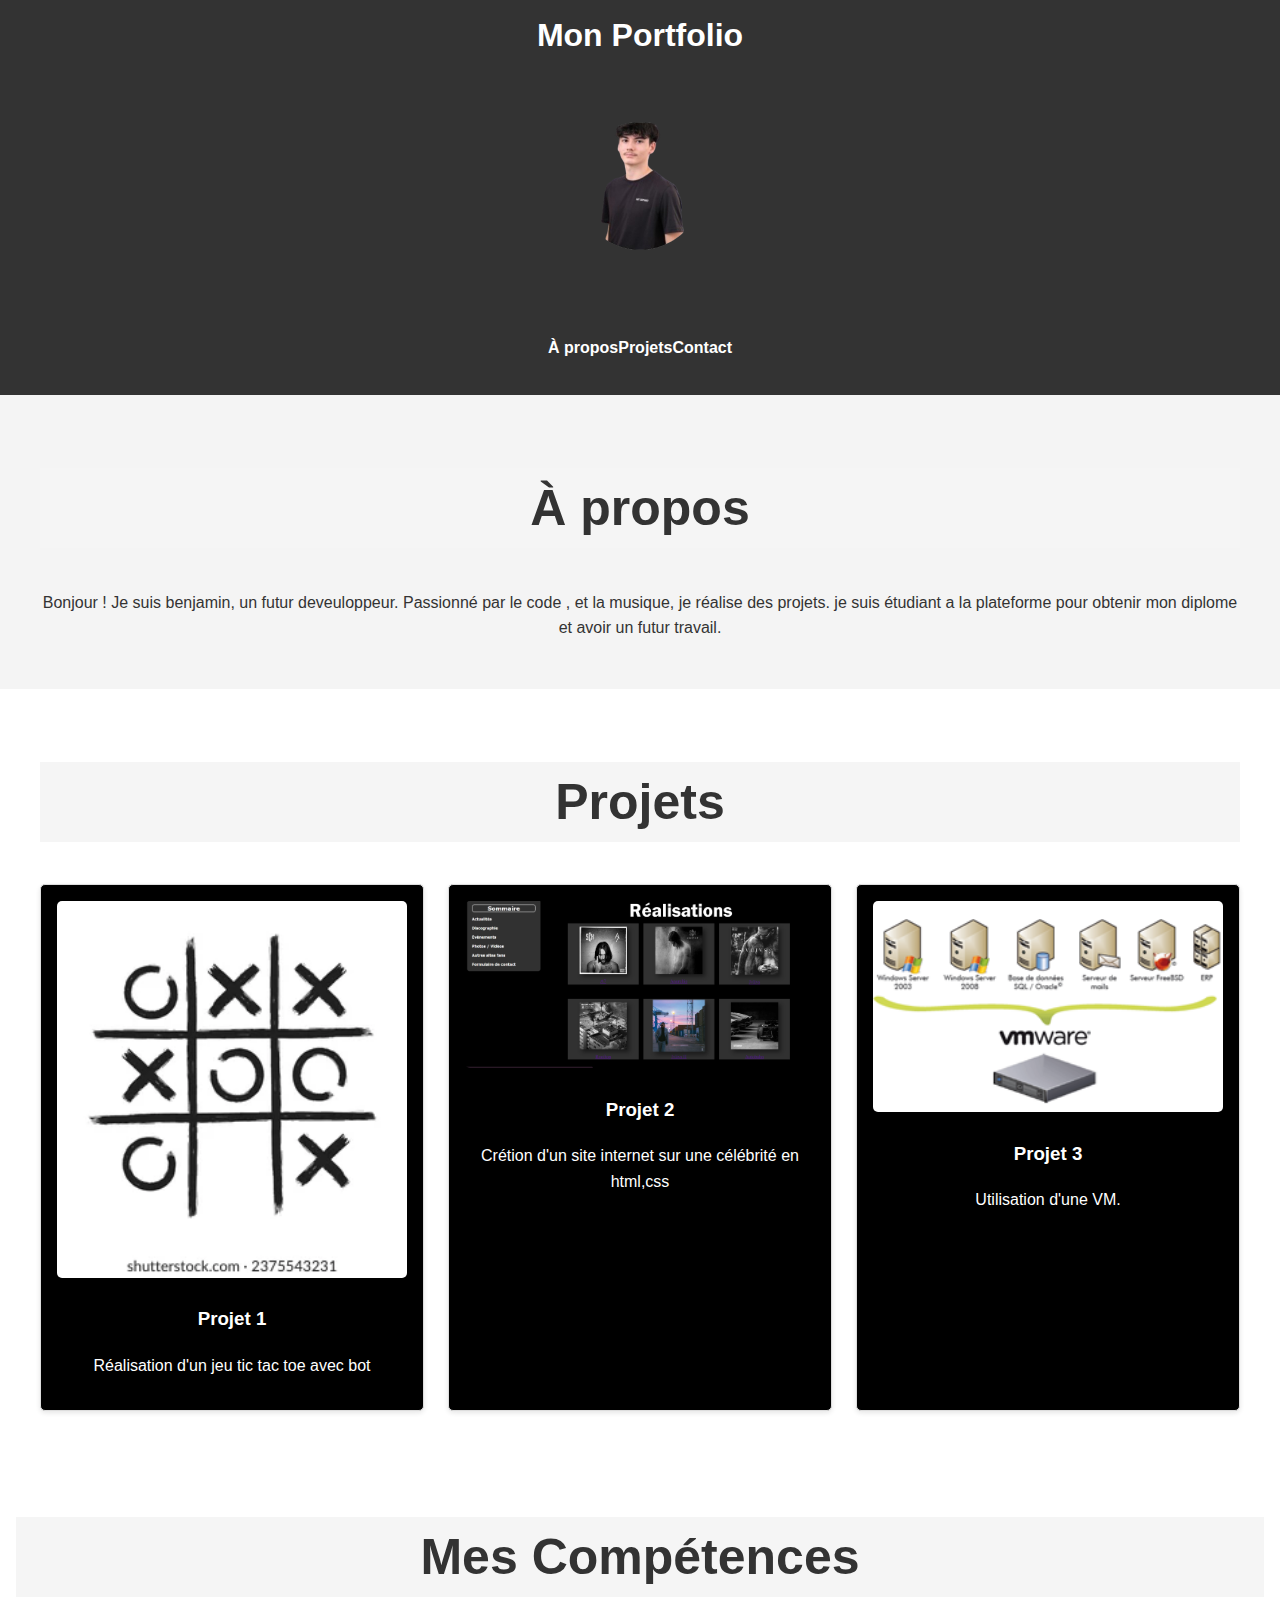
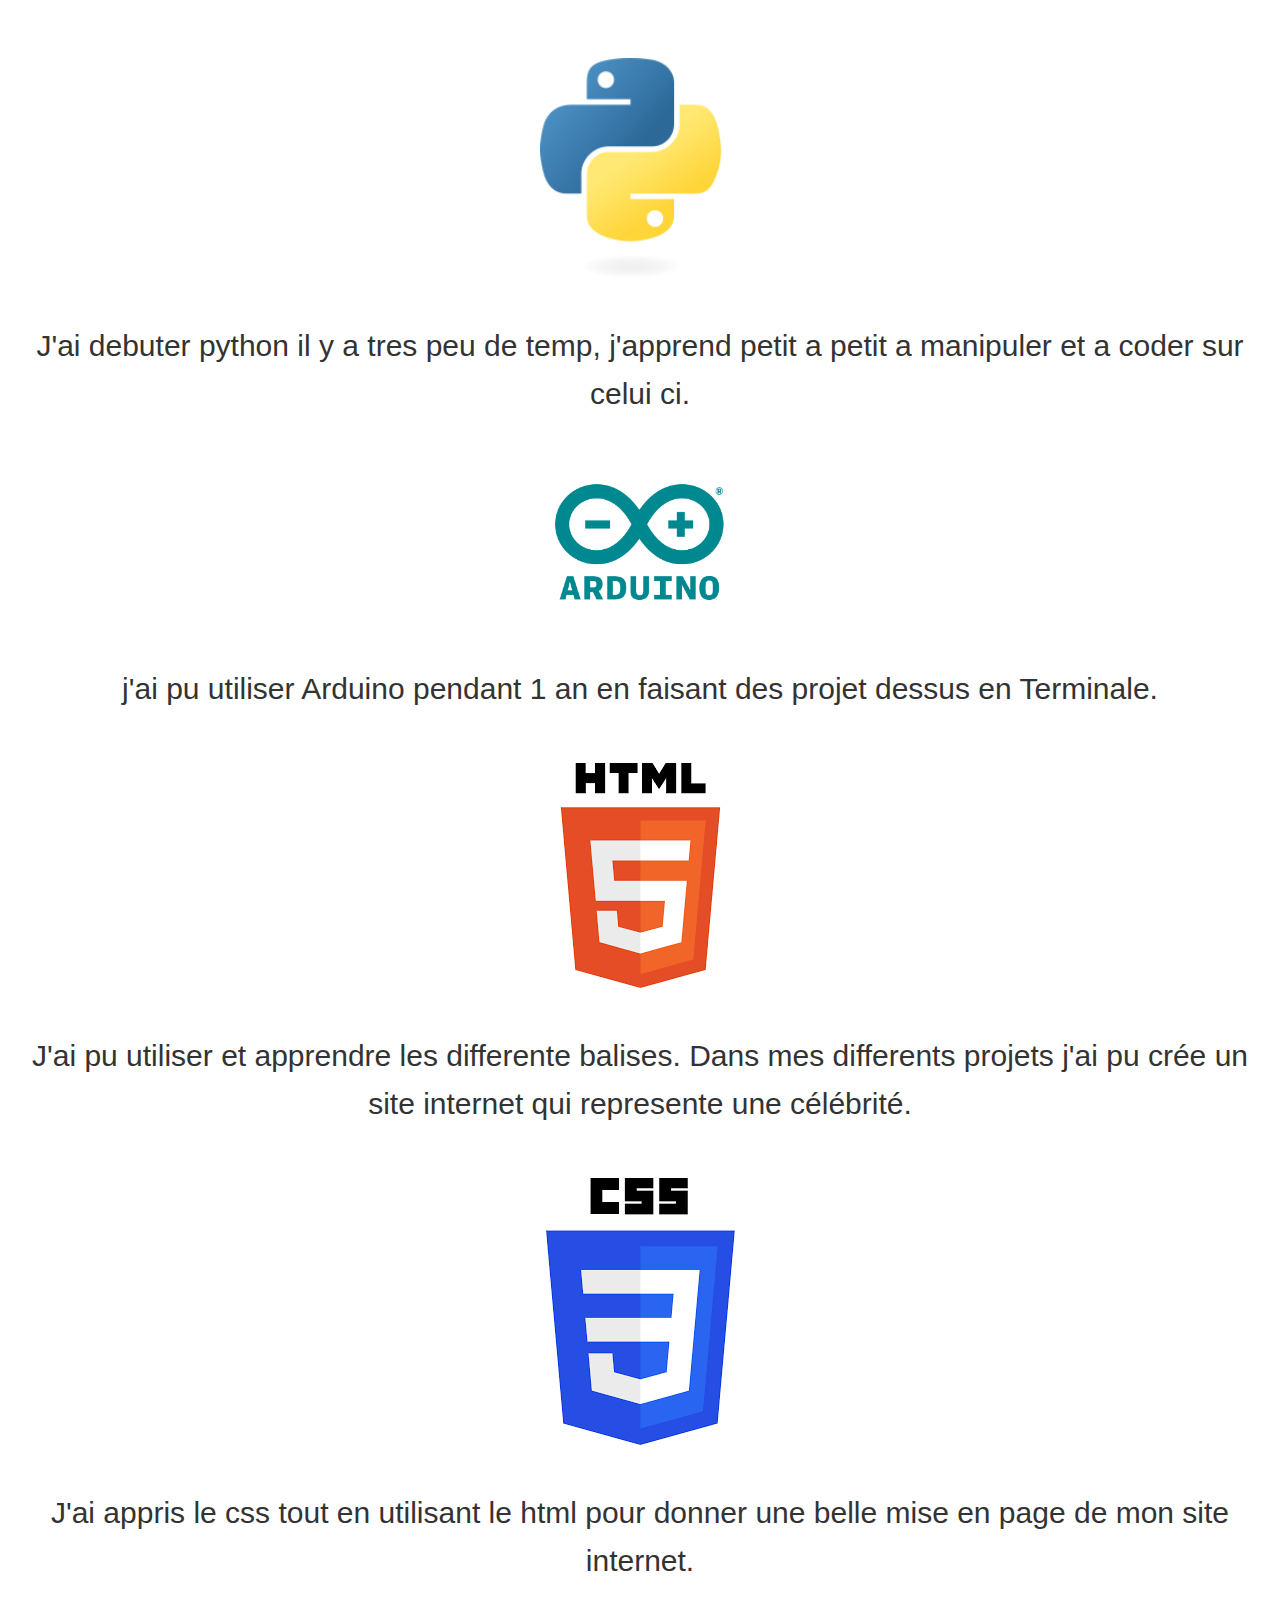
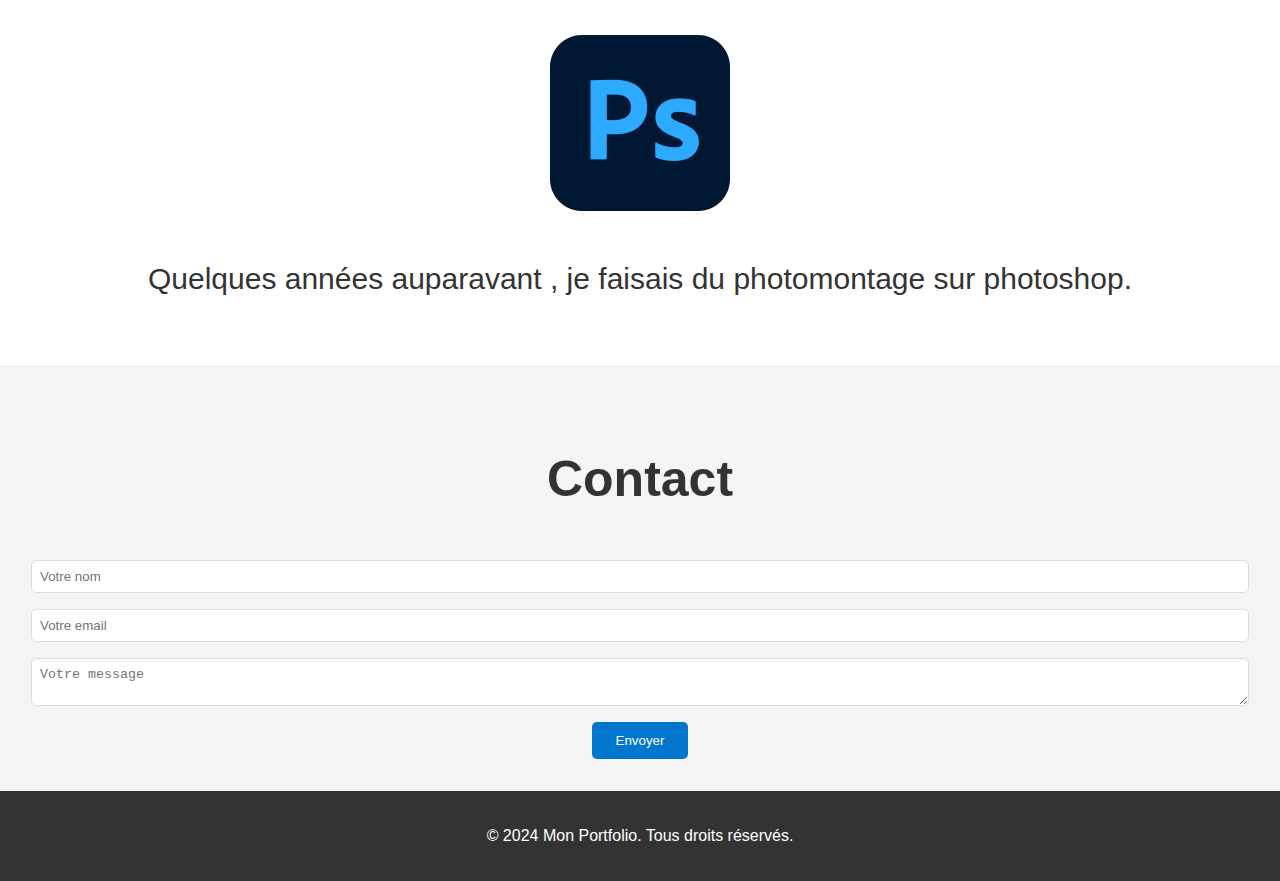
==== index.html @ 0ea674a9 "portofolio" ====
<!DOCTYPE html>
<html lang="fr">
<head>
    <meta charset="UTF-8">
    <meta name="viewport" content="width=device-width, initial-scale=1.0">
    <title>Portfolio</title>
    <link rel="stylesheet" href="index.html">
    <link rel="stylesheet" href="mobile.css">
</head>
<body>
    <header>
        <div class="container">
            <h1>Mon Portfolio</h1>
            <img id="photobenjamin" src="moi.png" width="250"   height="auto"  alt="photo benjamin">
            <nav>
                <ul>
                    <li><a href="#about">À propos</a></li>
                    <li><a href="#projects">Projets</a></li>
                    <li><a href="#contact">Contact</a></li>
                </ul>
            </nav>
        </div>
    </header>
    <main>
        <section id="about" class="about">
            <div class="container">
                <h2>À propos</h2>
                <p>Bonjour ! Je suis benjamin, un futur deveuloppeur. Passionné par le code , et la musique, je réalise des projets. 
                    je suis étudiant a la plateforme pour obtenir mon diplome et avoir un futur travail.
                </p>
            </div>
        </section>
        <section id="projects" class="projects">
            <div class="container">
                <h2>Projets</h2>
                <div class="project-grid">
                    <div class="project">
                        <img src="tic-tac-toe.webp" alt="Projet 1">
                        <h3>Projet 1</h3>
                        <p>Réalisation d'un jeu tic tac toe avec bot</p>
                    </div>
                    <div class="project">
                        <img src="site.png" alt="Projet 2">
                        <h3>Projet 2</h3>
                        <p>Crétion d'un site internet sur une célébrité en html,css</p>
                    </div>
                    <div class="project">
                        <img src="vm.png" alt="Projet 3">
                        <h3>Projet 3</h3>
                        <p>Utilisation d'une VM.</p>
                    </div>
                </div>
            </div>
        </section>
        <section id="about" class="compétence">
            <h2>Mes Compétences</h2>
            <div class="colorcompetence">
            <div class="imagecompetence">
                <div class="competencepython">
                    <img src="python.png" width="200" height="auto"   alt="logo python" >
                    <p class="text-compétence">J'ai debuter python il y a tres peu de temp, j'apprend petit a petit a manipuler et a coder sur celui ci.</p>
                </div>

                <div class="competencearduino">
                    <img src="arduino.png"width="200" height="auto"  alt="logo arduino">
                    <p class="text-compétence">j'ai pu utiliser Arduino pendant 1 an en faisant des projet dessus en Terminale.</p>
                </div>
                <div class="competencehtml">
                    <img src="html.png" alt="image html">
                    <p class="text-compétence">J'ai pu utiliser et apprendre les differente balises.
                    Dans mes differents projets j'ai pu crée un site internet qui represente une célébrité.
                    </p>
                </div>
                <div class="competencecss">
                    <img src="css.png" alt="image css">
                    <p>J'ai appris le css tout en utilisant le html pour donner une belle mise en page de mon site internet.</p>
                </div>
                <div class="competencecss">
                    <img src="photoshop.png" alt="image ps">
                    <p>Quelques années auparavant , je faisais du photomontage sur photoshop.</p>
                </div>
                </div>

            </div>
            </div>
        </section>
        <section id="contact" class="contact">
            <div class="container">
                <h2>Contact</h2>
                <form action="#" method="post">
                    <input type="text" name="name" placeholder="Votre nom" required>
                    <input type="email" name="email" placeholder="Votre email" required>
                    <textarea name="message" placeholder="Votre message" required></textarea>
                    <button type="submit">Envoyer</button>
                </form>
            </div>
        </section>
    </main>
    <footer>
        <div class="container">
            <p>&copy; 2024 Mon Portfolio. Tous droits réservés.</p>
        </div>
    </footer>
</body>
</html>
---- mobile.css ----
/* Version de base (mobile-first) */
body {
    margin: 0;
    font-family: Arial, sans-serif;
    line-height: 1.6;
    color: #333;
}
#photobenjamin:hover {
    animation: benj 2s infinite;
}
@keyframes benj {
    0% { transform: translate(0); }
    25% { transform: translate(30px); }
    50% { transform: translate(-30px); }
    100% { transform: translate(0); }
}
#photobenjamin {
    display: block;
    margin: 0 auto;
    max-width: 80%; /* Ajuste l'image pour les petits écrans */
    height: auto;
    transition: 400ms;
}
.container {
    width: 90%;
    margin: 0 auto;
}

header {
    background-color: #333;
    color: #fff;
    padding: 10px;
    text-align: center; /* Centrage du texte pour mobile */
}
header h1 {
    margin: 0;
}
nav ul {
    display: flex;
    flex-direction: column;
    align-items: center;
    padding: 0;
    list-style: none;
    margin: 1rem 0;
}
nav ul li {
    margin: 0.5rem 0;
}
nav ul li a {
    color: #fff;
    text-decoration: none;
    font-weight: bold;
}
main section {
    padding: 2rem 1rem;
    text-align: center;
}
.about, .contact {
    background: #f4f4f4;
}
.projects .project-grid {
    display: grid;
    grid-template-columns: 1fr; /* Une seule colonne par défaut */
    gap: 1.5rem;
}
.project:hover {
    transition: 400ms;
    transform: scale(1.1);
    background-color: white;
}
.project {
    background-color: black;
    border: 1px solid #ddd;
    padding: 1rem;
    border-radius: 5px;
    box-shadow: 0 2px 5px rgba(0, 0, 0, 0.1);
    color: white;
}
.project img {
    width: 100%;
    border-radius: 5px;
}
h2 {
    background-color: whitesmoke;
    font-size: 30px; /* Taille réduite pour mobile */
    font-family: 'Franklin Gothic Medium', 'Arial Narrow', Arial, sans-serif;
}
.imagecompetence {
    display: flex;
    flex-direction: column;
    align-items: center;
}
.competencearduino, .competencepython, .competencehtml, .competencecss {
    text-align: center;
    font-family: 'Franklin Gothic Medium', 'Arial Narrow', Arial, sans-serif;
    font-size: 20px;
    margin-top: 20px;
}
form {
    display: flex;
    flex-direction: column;
    align-items: center;
    gap: 1rem;
}
form input, form textarea {
    width: 100%;
    padding: 0.5rem;
    border: 1px solid #ddd;
    border-radius: 5px;
}
form button {
    background: #0077cc;
    color: #fff;
    border: none;
    padding: 0.7rem 1.5rem;
    border-radius: 5px;
    cursor: pointer;
}
form button:hover {
    background: #005fa3;
}
footer {
    background: #333;
    color: #fff;
    text-align: center;
    padding: 1rem 0;
}

/* Media Queries pour écrans moyens (tablettes, 768px et plus) */
@media (min-width: 768px) {
    nav ul {
        flex-direction: row;
        justify-content: center;
    }
    .projects .project-grid {
        grid-template-columns: repeat(2, 1fr); /* Deux colonnes pour tablettes */
    }
}

/* Media Queries pour écrans larges (ordinateurs, 1024px et plus) */
@media (min-width: 1024px) {
    .container {
        width: 100%;
        max-width: 1200px;
    }
    .projects .project-grid {
        grid-template-columns: repeat(3, 1fr); /* Trois colonnes pour desktop */
    }
    h2 {
        font-size: 50px; /* Texte plus grand pour desktop */
    }
    .competencearduino, .competencepython, .competencehtml, .competencecss {
        font-size: 30px;
    }
}
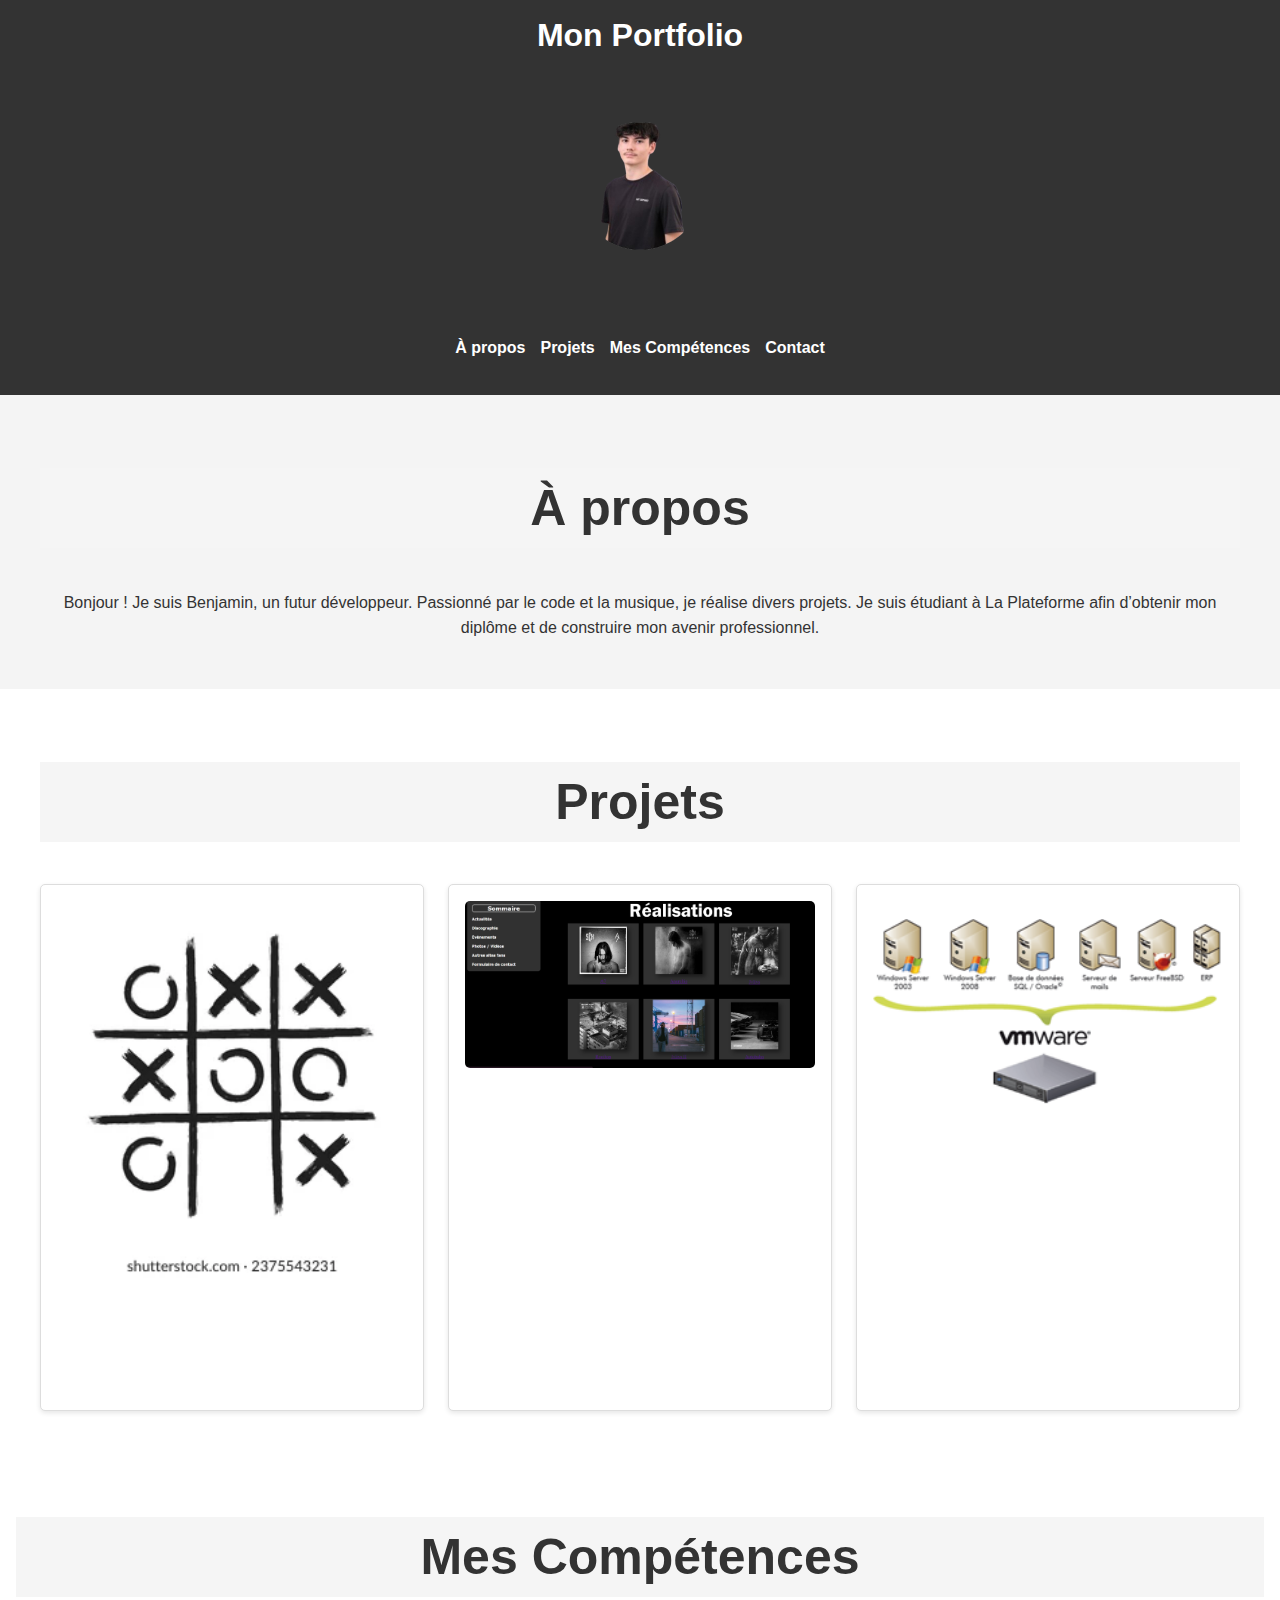
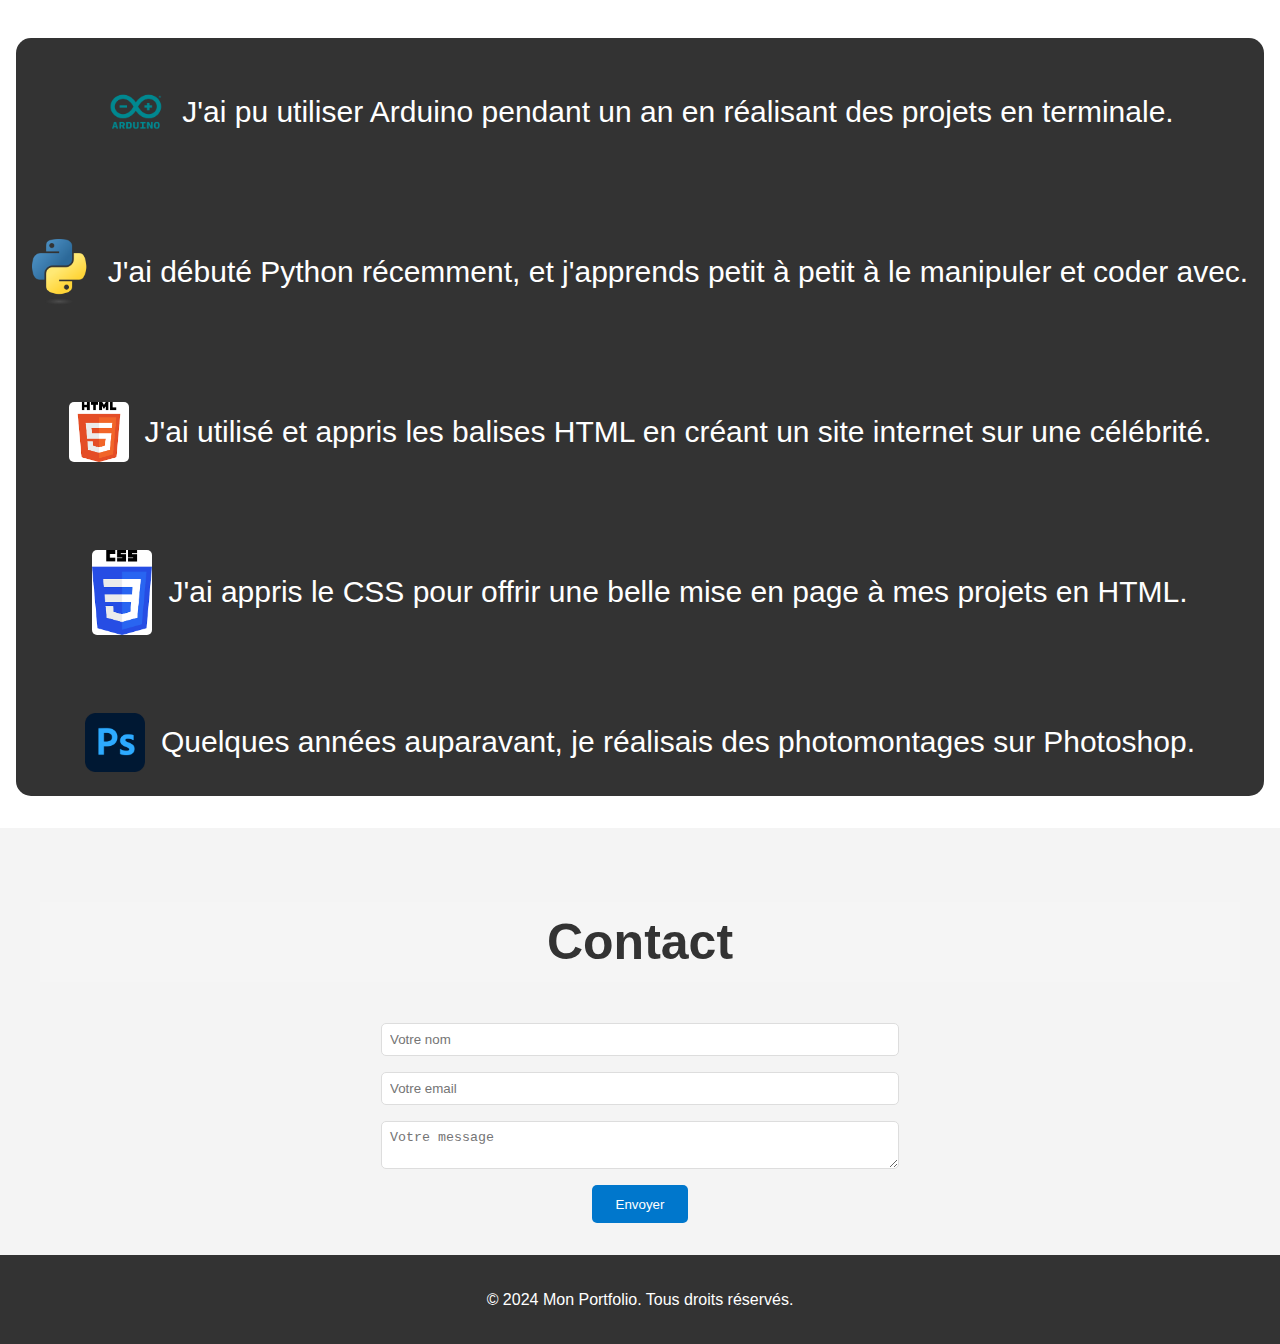
==== commit 47812c88: "portfolio" ====
--- a/index.html
+++ b/index.html
@@ -4,7 +4,7 @@
     <meta charset="UTF-8">
     <meta name="viewport" content="width=device-width, initial-scale=1.0">
     <title>Portfolio</title>
-    <link rel="stylesheet" href="index.html">
+    <link rel="stylesheet" href="benjamin.css">
     <link rel="stylesheet" href="mobile.css">
 </head>
 <body>
@@ -16,6 +16,7 @@
                 <ul>
                     <li><a href="#about">À propos</a></li>
                     <li><a href="#projects">Projets</a></li>
+                    <li><a href="#competences">Mes Compétences</a></li>
                     <li><a href="#contact">Contact</a></li>
                 </ul>
             </nav>
@@ -25,8 +26,8 @@
         <section id="about" class="about">
             <div class="container">
                 <h2>À propos</h2>
-                <p>Bonjour ! Je suis benjamin, un futur deveuloppeur. Passionné par le code , et la musique, je réalise des projets. 
-                    je suis étudiant a la plateforme pour obtenir mon diplome et avoir un futur travail.
+                <p>Bonjour ! Je suis Benjamin, un futur développeur. Passionné par le code et la musique, je réalise divers projets.
+                    Je suis étudiant à La Plateforme afin d’obtenir mon diplôme et de construire mon avenir professionnel.
                 </p>
             </div>
         </section>
@@ -52,33 +53,30 @@
                 </div>
             </div>
         </section>
-        <section id="about" class="compétence">
+        <section id="competences">
             <h2>Mes Compétences</h2>
             <div class="colorcompetence">
-            <div class="imagecompetence">
-                <div class="competencepython">
-                    <img src="python.png" width="200" height="auto"   alt="logo python" >
-                    <p class="text-compétence">J'ai debuter python il y a tres peu de temp, j'apprend petit a petit a manipuler et a coder sur celui ci.</p>
-                </div>
-
-                <div class="competencearduino">
-                    <img src="arduino.png"width="200" height="auto"  alt="logo arduino">
-                    <p class="text-compétence">j'ai pu utiliser Arduino pendant 1 an en faisant des projet dessus en Terminale.</p>
-                </div>
-                <div class="competencehtml">
-                    <img src="html.png" alt="image html">
-                    <p class="text-compétence">J'ai pu utiliser et apprendre les differente balises.
-                    Dans mes differents projets j'ai pu crée un site internet qui represente une célébrité.
-                    </p>
-                </div>
-                <div class="competencecss">
-                    <img src="css.png" alt="image css">
-                    <p>J'ai appris le css tout en utilisant le html pour donner une belle mise en page de mon site internet.</p>
-                </div>
-                <div class="competencecss">
-                    <img src="photoshop.png" alt="image ps">
-                    <p>Quelques années auparavant , je faisais du photomontage sur photoshop.</p>
-                </div>
+                <div class="imagecompetence">
+                    <div class="competencearduino">
+                        <img src="arduino.png" alt="Logo Arduino">
+                        <p class="text-compétence">J'ai pu utiliser Arduino pendant un an en réalisant des projets en terminale.</p>
+                    </div>
+                    <div class="competencepython">
+                        <img src="python.png" alt="Logo Python">
+                        <p class="text-compétence">J'ai débuté Python récemment, et j'apprends petit à petit à le manipuler et coder avec.</p>
+                    </div>
+                    <div class="competencehtml">
+                        <img src="html.png" alt="Logo HTML">
+                        <p class="text-compétence">J'ai utilisé et appris les balises HTML en créant un site internet sur une célébrité.</p>
+                    </div>
+                    <div class="competencecss">
+                        <img src="css.png" alt="Logo CSS">
+                        <p class="text-compétence">J'ai appris le CSS pour offrir une belle mise en page à mes projets en HTML.</p>
+                    </div>
+                    <div class="competencephotoshop">
+                        <img src="photoshop.png" alt="Logo Photoshop">
+                        <p class="text-compétence">Quelques années auparavant, je réalisais des photomontages sur Photoshop.</p>
+                    </div>
                 </div>
 
             </div>
--- a/benjamin.css
+++ b/benjamin.css
@@ -0,0 +1,166 @@
+html{
+    scroll-behavior: smooth; /* Ajoute un défilement fluide sur toute la page */
+}
+body {
+    margin: 0;
+    font-family: Arial, sans-serif;
+    line-height: 1.6;
+    color: #333;
+}
+#photobenjamin:hover{
+    animation: benj 2s infinite;
+}
+@keyframes benj{
+    0%{
+        transform: translate(0);
+    }
+    25%{
+        transform: translate(100px);
+    }
+    50%{
+        transform: translate(-100px);
+    }
+    100%{
+        transform: translate(0);
+    }
+}
+#photobenjamin{
+    display: block;
+    margin-left: 480px;
+    transition: 400ms;
+}
+.container {
+    width: 100%;
+    max-width: 1200px;
+    margin: 0 auto;
+    
+}
+
+header {
+    background-color: #333;
+    color: #fff;
+    padding: 10px;
+}
+header h1 {
+    margin: 0;
+    text-align: center;
+}
+nav ul {
+    display: flex;
+    justify-content: center;
+    padding: 0;
+}
+nav ul li {
+    margin: 0 15px;
+}
+nav ul li a {
+    color: #fff;
+    text-decoration: none;
+    font-weight: bold;
+}
+main section {
+    padding: 2rem 0;
+    text-align: center;
+}
+.about, .contact {
+    background: #f4f4f4;
+}
+.projects .project-grid {
+    display: grid;
+    grid-template-columns: repeat(auto-fit, minmax(300px, 1fr));
+    gap: 1.5rem;
+}
+.project:hover{
+    transition: 400ms;
+    transform: scale(1.2);
+    background-color:black ;
+}
+.project {
+    background-color: black;
+    border: 1px solid #ddd;
+    padding: 1rem;
+    border-radius: 5px;
+    box-shadow: 0 2px 5px rgba(0, 0, 0, 0.1);
+    color: black;
+}
+.project img {
+    width: 100%;
+    border-radius: 5px;
+}
+h2{
+    background-color: whitesmoke;
+    font-size: 50px;
+    font-family: 'Franklin Gothic Medium', 'Arial Narrow', Arial, sans-serif;
+}
+.colorcompetence{
+    border-radius: 15px;
+    background-color: #333;
+
+}
+.imagecompetence {
+    display: flex;
+    flex-direction: column; /* Tout en colonne */
+    align-items: flex-start; /* Aligne à gauche */
+    gap: 2rem; /* Espacement entre les compétences */
+}
+
+.competencearduino, .competencepython, .competencehtml, .competencecss,.competencephotoshop {
+    display: flex;
+    align-items: center; /* Aligne les images et le texte verticalement */
+    gap: 1rem; /* Espacement entre l'image et le texte */
+    font-family: 'Franklin Gothic Medium', 'Arial Narrow', Arial, sans-serif;
+    font-size: 18px;
+    margin-top: 10px;
+    color: white;
+}
+
+.competencearduino img,
+.competencepython img,
+.competencehtml img,
+.competencephotoshop img,
+.competencecss img {
+    width: 60px; /* Taille des images */
+    height: auto;
+    border-radius: 5px; /* Coins arrondis pour les images */
+}
+
+.text-compétence {
+    text-align: left; /* Texte aligné à gauche */
+    font-size: 30px;
+}
+
+
+form {
+    display: flex;
+    flex-direction: column;
+    align-items: center;
+    gap: 1rem;
+}
+
+form input, form textarea {
+    width: 100%;
+    max-width: 500px;
+    padding: 0.5rem;
+    border: 1px solid #ddd;
+    border-radius: 5px;
+}
+
+form button {
+    background: #0077cc;
+    color: #fff;
+    border: none;
+    padding: 0.7rem 1.5rem;
+    border-radius: 5px;
+    cursor: pointer;
+}
+
+form button:hover {
+    background: #005fa3;
+}
+
+footer {
+    background: #333;
+    color: #fff;
+    text-align: center;
+    padding: 1rem 0;
+}--- a/mobile.css
+++ b/mobile.css
@@ -42,14 +42,17 @@
     padding: 0;
     list-style: none;
     margin: 1rem 0;
+    gap: 15px;
 }
 nav ul li {
     margin: 0.5rem 0;
+    gap: 15px;
 }
 nav ul li a {
-    color: #fff;
+    color: white;
     text-decoration: none;
     font-weight: bold;
+    gap: 15px;
 }
 main section {
     padding: 2rem 1rem;
@@ -66,10 +69,10 @@
 .project:hover {
     transition: 400ms;
     transform: scale(1.1);
-    background-color: white;
+    background: color #3131;;
 }
 .project {
-    background-color: black;
+    background-color:white;
     border: 1px solid #ddd;
     padding: 1rem;
     border-radius: 5px;
